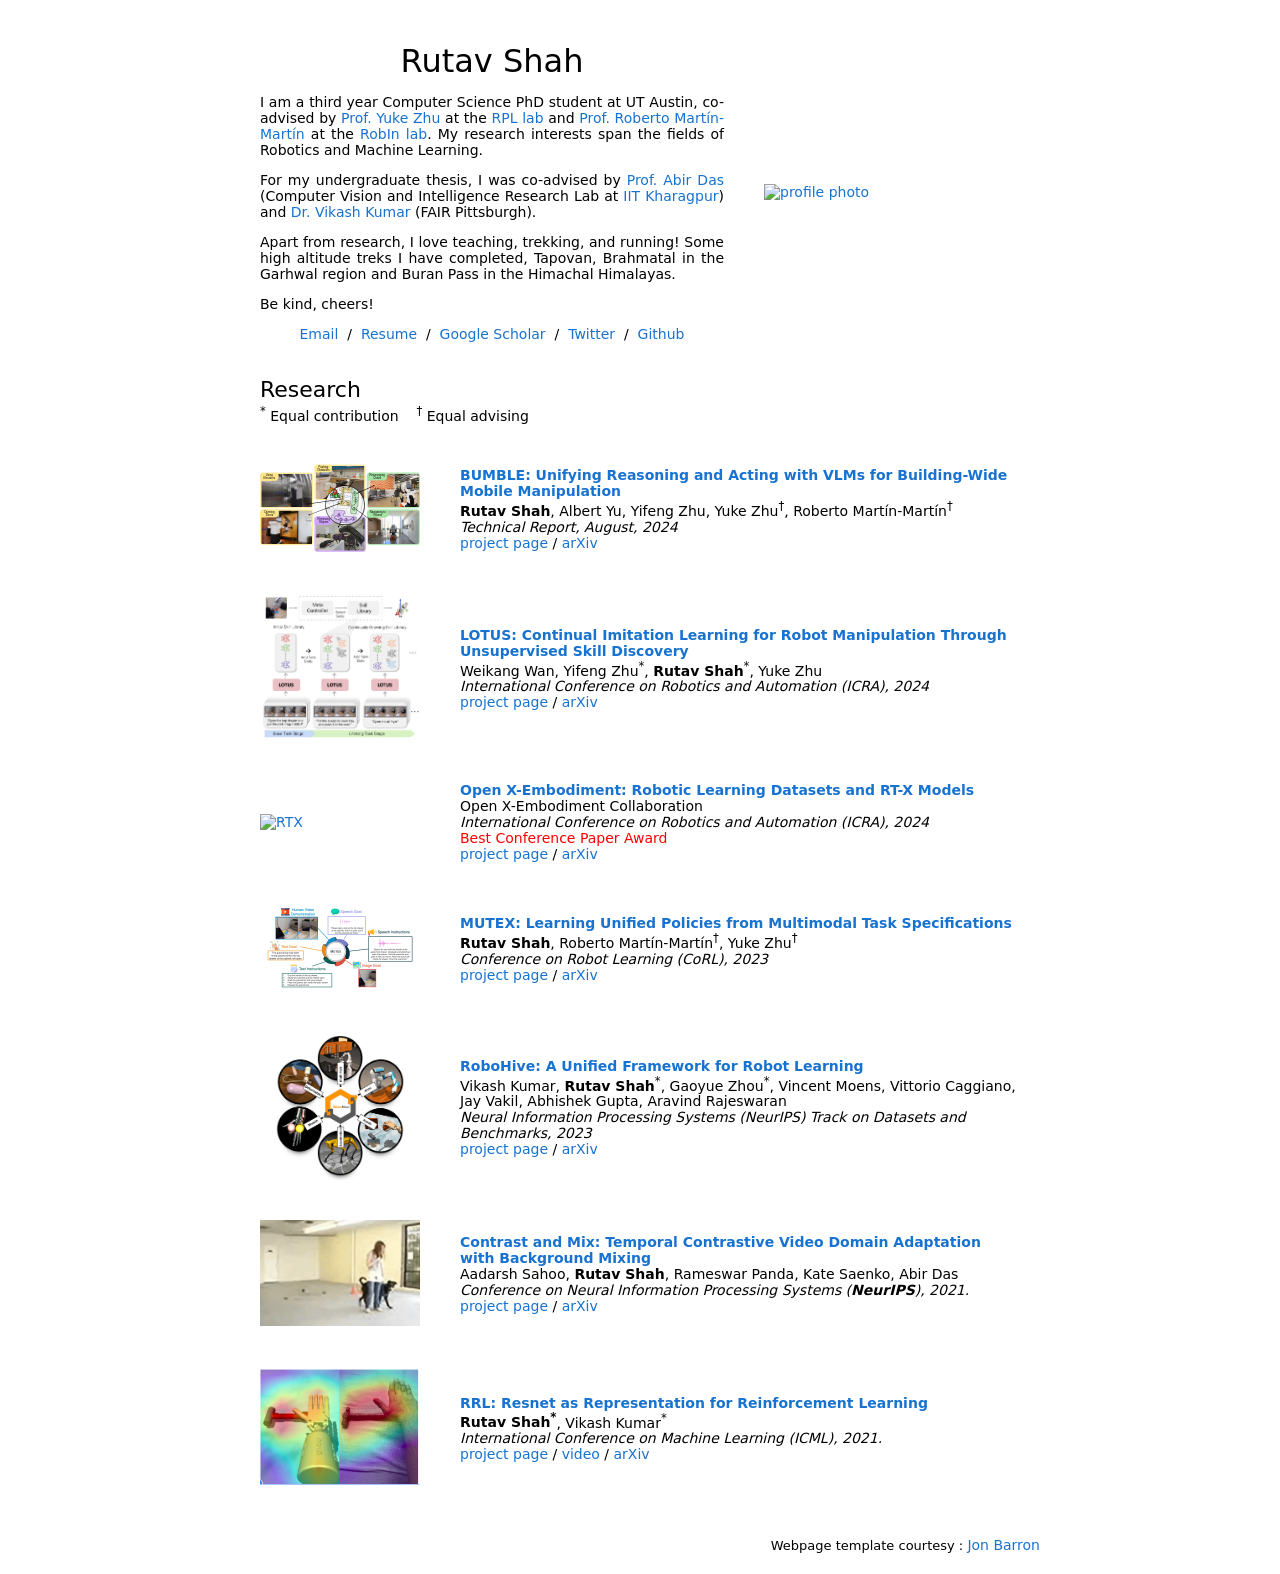
==== index.html @ 13f235af "updates" ====
<!DOCTYPE HTML>
<html lang="en"><head><meta http-equiv="Content-Type" content="text/html; charset=UTF-8">

  <title>Rutav Shah</title>

  <meta name="author" content="Rutav Shah">
  <meta name="viewport" content="width=device-width, initial-scale=1">

  <link rel="stylesheet" type="text/css" href="stylesheet.css">
  <link rel="stylesheet" href="https://use.typekit.net/umr4dgq.css">
  <link rel="shortcut icon" href="#">
</head>

<body>
  <table style="width:100%;max-width:800px;border:0px;border-spacing:0px;border-collapse:separate;margin-right:auto;margin-left:auto;"><tbody>
    <tr style="padding:0px">
      <td style="padding:0px">
        <table style="width:100%;border:0px;border-spacing:0px;border-collapse:separate;margin-right:auto;margin-left:auto;"><tbody>
          <tr style="padding:0px">
            <td style="padding:2.5%;width:63%;vertical-align:middle">
              <p style="text-align:center">
                <name>Rutav Shah</name>
              </p>
              <p class="justified-text">
              I am a third year Computer Science PhD student at UT Austin, co-advised by <a href="https://www.cs.utexas.edu/~yukez/"> Prof. Yuke Zhu</a> at the <a href="https://rpl.cs.utexas.edu/">RPL lab</a> and <a href="http://robertomartinmartin.com/">Prof. Roberto Martín-Martín</a> at the <a href="https://robin-lab.cs.utexas.edu/">RobIn lab</a>. My research interests span the fields of Robotics and Machine Learning.
              </p>
              <p class="justified-text">
                For my undergraduate thesis, I was co-advised by <a href="http://cse.iitkgp.ac.in/~adas/"> Prof. Abir Das </a> (Computer Vision and Intelligence Research Lab at <a href="http://www.iitkgp.ac.in/">IIT Kharagpur</a>) and <a href="https://Vikashplus.github.io/"> Dr. Vikash Kumar </a> (FAIR Pittsburgh).
              </p>
              <p class="justified-text">
                Apart from research, I love teaching, trekking, and running! Some high altitude treks I have completed, Tapovan, Brahmatal in the Garhwal region and Buran Pass in the Himachal Himalayas.
              </p>
              <p>
                Be kind, cheers!
              </p>
              <p style="text-align:center">
                <a href="mailto:rutavms@utexas.edu">Email</a> &nbsp/&nbsp
                <a href="data/Rutav-Resume.pdf">Resume</a> &nbsp/&nbsp
                <!-- <a href="data/Rutav-bio.txt">Bio</a> &nbsp/&nbsp -->
                <a href="https://scholar.google.com/citations?user=mle6_-0AAAAJ&hl=en">Google Scholar</a> &nbsp/&nbsp
                <a href="https://twitter.com/rutavms">Twitter</a> &nbsp/&nbsp
                <a href="https://github.com/ShahRutav/">Github</a>
              </p>
            </td>
            <td style="padding:2.5%;width:40%;max-width:40%">
              <a href="images/Rutav_prof.jpg"><img style="width:100%;max-width:100%" alt="profile photo" src="images/Rutav_prof.png" class="hoverZoomLink"></a>
            </td>
          </tr>
        </tbody></table>
        <!-- <table style="width:100%;border:0px;border-spacing:0px;border-collapse:separate;margin-right:auto;margin-left:auto;"><tbody>
            <tr>
            <td style="padding:20px;width:100%;vertical-align:middle">
              <heading>Research</heading>
              <p>
                My research interests lie broadly in Robotics and Machine Learning. I am interested in building autonomous agents that can acquire complex behaviors in unstructured, un-instrumented settings like home, hospital, etc., with little to no human intervention. Currently, my research focuses on how generalisation of an agent can be improved via learning "better" representations.
              </p>
            </td>
            </tr>
        </tbody></table>  -->

        <table style="width:100%;border:0px;border-spacing:0px;border-collapse:separate;margin-right:auto;margin-left:auto;"><tbody>
          <tr>
            <td style="padding-left:20px;width:100%;vertical-align:middle">
              <heading>Research</heading>
            </td>
          </tr>
          <tr>
            <td style="padding-left:20px;padding-bottom:20px;width:100%;vertical-align:middle"><sup>*</sup> Equal contribution &nbsp&nbsp <sup>†</sup> Equal advising</td>
          </tr>
        </tbody></table>

        <table style="width: 100%; border: 0; border-spacing: 0; border-collapse: separate; margin: 0 auto;"><tbody>
          <!-- BUMBLE -->
          <tr>
            <td style="padding:20px;width:25%;vertical-align:middle">
                <!-- add an image figure/wan-lotus.pdf -->
                <a href="https://robin-lab.cs.utexas.edu/BUMBLE/" target="_blank">
                        <img src="images/shah-bumble.svg" alt="LOTUS" style="width:100%;max-width:100%">
                </a>
            </td>
            <td style="padding:20px;width:75%;vertical-align:middle">
              <a href="https://robin-lab.cs.utexas.edu/BUMBLE/">
                <papertitle>BUMBLE: Unifying Reasoning and Acting with VLMs for Building-Wide Mobile Manipulation</papertitle>
              </a>
              <br>
              <strong>Rutav Shah</strong>, Albert Yu, Yifeng Zhu, Yuke Zhu<sup>†</sup>, Roberto Martín-Martín<sup>†</sup>
              <br>
              <em>Technical Report, August, 2024</em>
              <br>
              <a href="https://robin-lab.cs.utexas.edu/BUMBLE/">project page</a> /
              <a href="">arXiv</a>
            </td>
          </tr>
          <!-- LOTUS -->
          <tr>
            <td style="padding:20px;width:25%;vertical-align:middle">
                <!-- add an image figure/wan-lotus.pdf -->
                <a href="https://ut-austin-rpl.github.io/Lotus/" target="_blank">
                        <img src="images/wan-lotus.png" alt="LOTUS" style="width:100%;max-width:100%">
                </a>
            </td>
            <td style="padding:20px;width:75%;vertical-align:middle">
              <a href="https://ut-austin-rpl.github.io/Lotus/">
                <papertitle>LOTUS: Continual Imitation Learning for Robot Manipulation Through Unsupervised Skill Discovery</papertitle>
              </a>
              <br>
              Weikang Wan, Yifeng Zhu<sup>*</sup>, <strong>Rutav Shah</strong><sup>*</sup>, Yuke Zhu
              <br>
              <em>International Conference on Robotics and Automation (ICRA), 2024</em>
              <br>
              <a href="https://ut-austin-rpl.github.io/Lotus/">project page</a> /
              <a href="https://arxiv.org/abs/2311.02058">arXiv</a>
            </td>
          </tr>
          <!-- TODO: RTX -->
          <tr>
            <td style="padding:20px;width:25%;vertical-align:middle">
              <div style="width: 100%; max-width: 100%; height: 100%; overflow: hidden;">
               <a href="https://robotics-transformer-x.github.io/">
                  <img style="width: 100%; max-width: 100%; margin-top: -10px; margin-bottom: -10px" alt="RTX" src="images/rtx-arxiv23-rtx.png" class="hoverZoomLink">
                </a>
              </div>
            </td>
            <td style="padding:20px;width:75%;vertical-align:middle">
              <a href="https://robotics-transformer-x.github.io/">
                <papertitle>Open X-Embodiment: Robotic Learning Datasets and RT-X Models</papertitle>
              </a>
              <br>
                Open X-Embodiment Collaboration
              <br>
              <em>International Conference on Robotics and Automation (ICRA), 2024</em>
              <!-- Add best conference paper award in red -->
              <br>
              <span style="color: red;">Best Conference Paper Award</span>
              <br>
              <a href="https://robotics-transformer-x.github.io/">project page</a> /
              <a href="https://arxiv.org/abs/2310.08864">arXiv</a>
            </td>
          </tr>
          <!-- MUTEX -->
          <!-- <tr class="highlight"> -->
            <td style="padding:20px;width:25%;vertical-align:middle">
                <a href="https://ut-austin-rpl.github.io/MUTEX/" target="_blank">
                        <img src="images/shah-mutex.png" alt="MUTEX" style="width:100%;max-width:100%">
                </a>
            </td>
            <td style="padding:20px;width:75%;vertical-align:middle">
              <a href="https://ut-austin-rpl.github.io/MUTEX/">
                <papertitle>MUTEX: Learning Unified Policies from Multimodal Task Specifications</papertitle>
              </a>
              <br>

              <strong>Rutav Shah</strong>,
              Roberto Martín-Martín<sup>†</sup>,
              Yuke Zhu<sup>†</sup>
              <br>
                    <em> Conference on Robot Learning (CoRL), 2023 </em>
              <br>
              <a href="https://ut-austin-rpl.github.io/MUTEX/">project page</a> /
              <a href="https://arxiv.org/abs/2309.14320">arXiv</a>
            </td>
          <!-- </tr> -->
          <tr>
            <td style="padding:20px;width:25%;vertical-align:middle">
              <div style="width: 100%; max-width: 100%; height: 100%; overflow: hidden;">
               <a href="https://sites.google.com/view/robohive">
                  <img style="width: 100%; max-width: 100%; margin-top: -10px; margin-bottom: -10px" alt="RoboHive" src="images/kumar-robohive.jpeg" class="hoverZoomLink">
                </a>
              </div>
            </td>
            <td style="padding:20px;width:75%;vertical-align:middle">
              <a href="https://sites.google.com/view/robohive">
                <papertitle>RoboHive: A Unified Framework for Robot Learning</papertitle>
              </a>
              <br>
              Vikash Kumar, <strong>Rutav Shah</strong><sup>*</sup>, Gaoyue Zhou<sup>*</sup>, Vincent Moens, Vittorio Caggiano, Jay Vakil, Abhishek Gupta, Aravind Rajeswaran
              <br>
              <em>Neural Information Processing Systems (NeurIPS) Track on Datasets and Benchmarks, 2023</em>
              <br>
              <a href="https://sites.google.com/view/robohive">project page</a> /
              <a href="https://arxiv.org/abs/2310.06828">arXiv</a>
            </td>
          </tr>
          <tr onmouseout="comix_stop()" onmouseover="comix_start()">
            <td style="padding:20px;width:25%;vertical-align:middle">
              <div class="one">
                <div class="two" id='comix_image'>
                  <img src='images/comix_after.gif' width=160 height="auto">
                </div>
                <img src='images/comix_before.gif' width=160 height="auto">
              </div>
              <script type="text/javascript">
                function comix_start() {
                  document.getElementById('comix_image').style.opacity = "1";
                }

                function comix_stop() {
                  document.getElementById('comix_image').style.opacity = "0";
                }
                comix_stop()
              </script>
            </td>
            <td style="padding:20px;width:75%;vertical-align:middle">
              <a href="https://cvir.github.io/projects/comix">
                <papertitle>Contrast and Mix: Temporal Contrastive Video Domain Adaptation with Background Mixing</papertitle>
              </a>
              <br>

              Aadarsh Sahoo, <strong>Rutav Shah</strong>, Rameswar Panda, Kate Saenko, Abir Das
              <br>
							<em>Conference on Neural Information Processing Systems (<strong>NeurIPS</strong>), 2021. </em>
              <br>
              <a href="https://cvir.github.io/projects/comix">project page</a> /
              <a href="https://arxiv.org/abs/2110.15128">arXiv</a>
            </td>
          </tr>
          <tr onmouseout="rrl_stop()" onmouseover="rrl_start()" width="100%" height="auto">
            <td style="padding:20px;width:25%;vertical-align:middle;height:auto">
              <!-- set the height same as the image -->
              <div class="one">
                <div class="two" id='rrl_image'>
                  <img src='images/rrl_after.png' width="160">
                </div>
                <img src='images/rrl_before.png' width="160">
              </div>
			  <style>
			    .one, .two {
			      height: auto;
			    }
			  </style>
              <script type="text/javascript">
                function rrl_start() {
                  document.getElementById('rrl_image').style.opacity = "1";
                }

                function rrl_stop() {
                  document.getElementById('rrl_image').style.opacity = "0";
                }
                rrl_stop()
              </script>
            </td>
            <td style="padding:20px;width:75%;vertical-align:middle">
              <a href="https://sites.google.com/view/abstractions4rl">
                <papertitle>RRL: Resnet as Representation for Reinforcement Learning</papertitle>
              </a>
              <br>

              <strong>Rutav Shah<sup>*</sup></strong>, Vikash Kumar<sup>*</sup>
              <br>
              <em>International Conference on Machine Learning (ICML), 2021. </em>
              <br>
              <a href="https://sites.google.com/view/abstractions4rl">project page</a> /
              <a href="https://youtu.be/Yj1EHvGWmRA">video</a> /
              <a href="https://arxiv.org/abs/2107.03380">arXiv</a>
            </td>
          </tr>
        </tbody></table>
        <table style="width:100%;border:0px;border-spacing:0px;border-collapse:separate;margin-right:auto;margin-left:auto;"><tbody>
          <tr>
            <td style="padding:0px">
              <br>
              <p style="text-align:right;font-size:small;">
                  Webpage template courtesy : <a href="https://jonbarron.info/">Jon Barron</a>
              </p>
            </td>
          </tr>
        </tbody></table>
      </td>
    </tr>
  </table>
</body>

</html>
---- stylesheet.css ----
/* latin-ext */
@font-face {
  font-family: 'Lato';
  font-style: italic;
  font-weight: 400;
  src: local('Lato Italic'), local('Lato-Italic'), url(https://fonts.gstatic.com/s/lato/v15/S6u8w4BMUTPHjxsAUi-qNiXg7eU0.woff2) format('woff2');
  unicode-range: U+0100-024F, U+0259, U+1E00-1EFF, U+2020, U+20A0-20AB, U+20AD-20CF, U+2113, U+2C60-2C7F, U+A720-A7FF;
}
/* latin */
@font-face {
  font-family: 'Lato';
  font-style: italic;
  font-weight: 400;
  src: local('Lato Italic'), local('Lato-Italic'), url(https://fonts.gstatic.com/s/lato/v15/S6u8w4BMUTPHjxsAXC-qNiXg7Q.woff2) format('woff2');
  unicode-range: U+0000-00FF, U+0131, U+0152-0153, U+02BB-02BC, U+02C6, U+02DA, U+02DC, U+2000-206F, U+2074, U+20AC, U+2122, U+2191, U+2193, U+2212, U+2215, U+FEFF, U+FFFD;
}
/* latin-ext */
@font-face {
  font-family: 'Lato';
  font-style: italic;
  font-weight: 700;
  src: local('Lato Bold Italic'), local('Lato-BoldItalic'), url(https://fonts.gstatic.com/s/lato/v15/S6u_w4BMUTPHjxsI5wq_FQftx9897sxZ.woff2) format('woff2');
  unicode-range: U+0100-024F, U+0259, U+1E00-1EFF, U+2020, U+20A0-20AB, U+20AD-20CF, U+2113, U+2C60-2C7F, U+A720-A7FF;
}
/* latin */
@font-face {
  font-family: 'Lato';
  font-style: italic;
  font-weight: 700;
  src: local('Lato Bold Italic'), local('Lato-BoldItalic'), url(https://fonts.gstatic.com/s/lato/v15/S6u_w4BMUTPHjxsI5wq_Gwftx9897g.woff2) format('woff2');
  unicode-range: U+0000-00FF, U+0131, U+0152-0153, U+02BB-02BC, U+02C6, U+02DA, U+02DC, U+2000-206F, U+2074, U+20AC, U+2122, U+2191, U+2193, U+2212, U+2215, U+FEFF, U+FFFD;
}
/* latin-ext */
@font-face {
  font-family: 'Lato';
  font-style: normal;
  font-weight: 400;
  src: local('Lato Regular'), local('Lato-Regular'), url(https://fonts.gstatic.com/s/lato/v15/S6uyw4BMUTPHjxAwXiWtFCfQ7A.woff2) format('woff2');
  unicode-range: U+0100-024F, U+0259, U+1E00-1EFF, U+2020, U+20A0-20AB, U+20AD-20CF, U+2113, U+2C60-2C7F, U+A720-A7FF;
}
/* latin */
@font-face {
  font-family: 'Lato';
  font-style: normal;
  font-weight: 400;
  src: local('Lato Regular'), local('Lato-Regular'), url(https://fonts.gstatic.com/s/lato/v15/S6uyw4BMUTPHjx4wXiWtFCc.woff2) format('woff2');
  unicode-range: U+0000-00FF, U+0131, U+0152-0153, U+02BB-02BC, U+02C6, U+02DA, U+02DC, U+2000-206F, U+2074, U+20AC, U+2122, U+2191, U+2193, U+2212, U+2215, U+FEFF, U+FFFD;
}
/* latin-ext */
@font-face {
  font-family: 'Lato';
  font-style: normal;
  font-weight: 700;
  src: local('Lato Bold'), local('Lato-Bold'), url(https://fonts.gstatic.com/s/lato/v15/S6u9w4BMUTPHh6UVSwaPGQ3q5d0N7w.woff2) format('woff2');
  unicode-range: U+0100-024F, U+0259, U+1E00-1EFF, U+2020, U+20A0-20AB, U+20AD-20CF, U+2113, U+2C60-2C7F, U+A720-A7FF;
}
/* latin */
@font-face {
  font-family: 'Lato';
  font-style: normal;
  font-weight: 700;
  src: local('Lato Bold'), local('Lato-Bold'), url(https://fonts.gstatic.com/s/lato/v15/S6u9w4BMUTPHh6UVSwiPGQ3q5d0.woff2) format('woff2');
  unicode-range: U+0000-00FF, U+0131, U+0152-0153, U+02BB-02BC, U+02C6, U+02DA, U+02DC, U+2000-206F, U+2074, U+20AC, U+2122, U+2191, U+2193, U+2212, U+2215, U+FEFF, U+FFFD;
}

a {
  color: #1772d0;
  text-decoration: none;
}

a:focus,
a:hover {
  color: #f09228;
  text-decoration: none;
}

body,
td,
th,
tr,
p,
a {
  /* font-family: "roboto", Helvetica Neue, Helvetica, sans-serif; */
  font-family: "system-ui", "BlinkMacSystemFont", "serif";
  font-size: 14px;
  font-weight: 400; /* Set to regular */
}

strong {
  /* font-family: "roboto", Helvetica Neue, Helvetica, sans-serif; */
  font-family: "system-ui", "BlinkMacSystemFont", "serif";
  font-size: 14px;
  font-weight: 700; /* Strong should stay bold */
}

heading {
  /* font-family: "roboto", Helvetica Neue, Helvetica, sans-serif; */
  font-family: "system-ui", "BlinkMacSystemFont", "serif";
  font-size: 22px;
  font-weight: 400; /* Regular weight for heading */
}

papertitle {
  /* font-family: "roboto", Helvetica Neue, Helvetica, sans-serif; */
  font-family: "system-ui", "BlinkMacSystemFont", "serif";
  font-size: 14px;
  font-weight: 700; /* Paper title should stay bold */
}

name {
  /* font-family: "roboto", Helvetica Neue, Helvetica, sans-serif; */
  font-family: "system-ui", "BlinkMacSystemFont", "serif";
  font-size: 32px;
  font-weight: 400; /* Regular weight for name */
}


.one {
  width: 160px;
  height: 160px;
  position: relative;
}

.two {
  width: 160px;
  height: 160px;
  position: absolute;
  transition: opacity .2s ease-in-out;
  -moz-transition: opacity .2s ease-in-out;
  -webkit-transition: opacity .2s ease-in-out;
}

.fade {
  transition: opacity .2s ease-in-out;
  -moz-transition: opacity .2s ease-in-out;
  -webkit-transition: opacity .2s ease-in-out;
}

.highlight {
  background-color: #ffffd0;
}

span.highlight {
  background-color: #ffffd0;
}

.justified-text {
    text-align: justify;
}
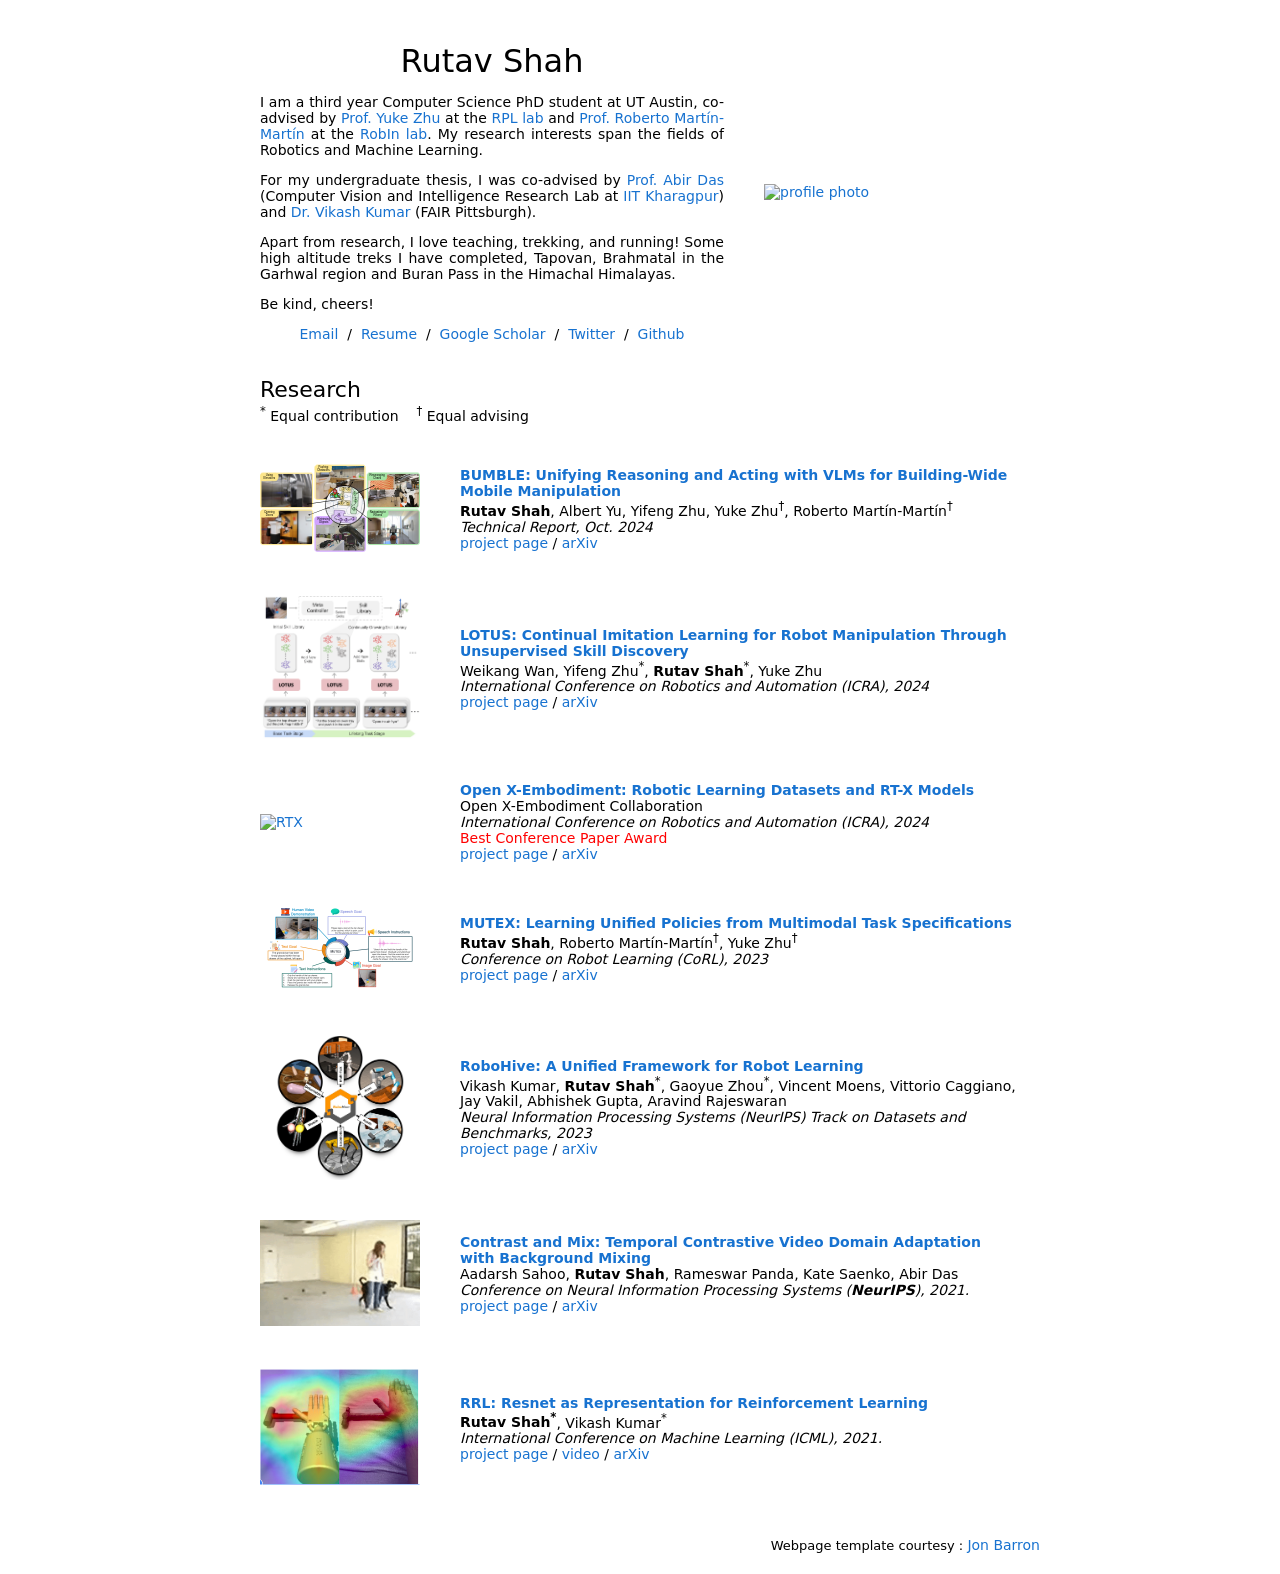
==== commit 8e8843f0: "fixed bumble date" ====
--- a/index.html
+++ b/index.html
@@ -85,7 +85,7 @@
               <br>
               <strong>Rutav Shah</strong>, Albert Yu, Yifeng Zhu, Yuke Zhu<sup>†</sup>, Roberto Martín-Martín<sup>†</sup>
               <br>
-              <em>Technical Report, August, 2024</em>
+              <em>Technical Report, Oct. 2024</em>
               <br>
               <a href="https://robin-lab.cs.utexas.edu/BUMBLE/">project page</a> /
               <a href="">arXiv</a>
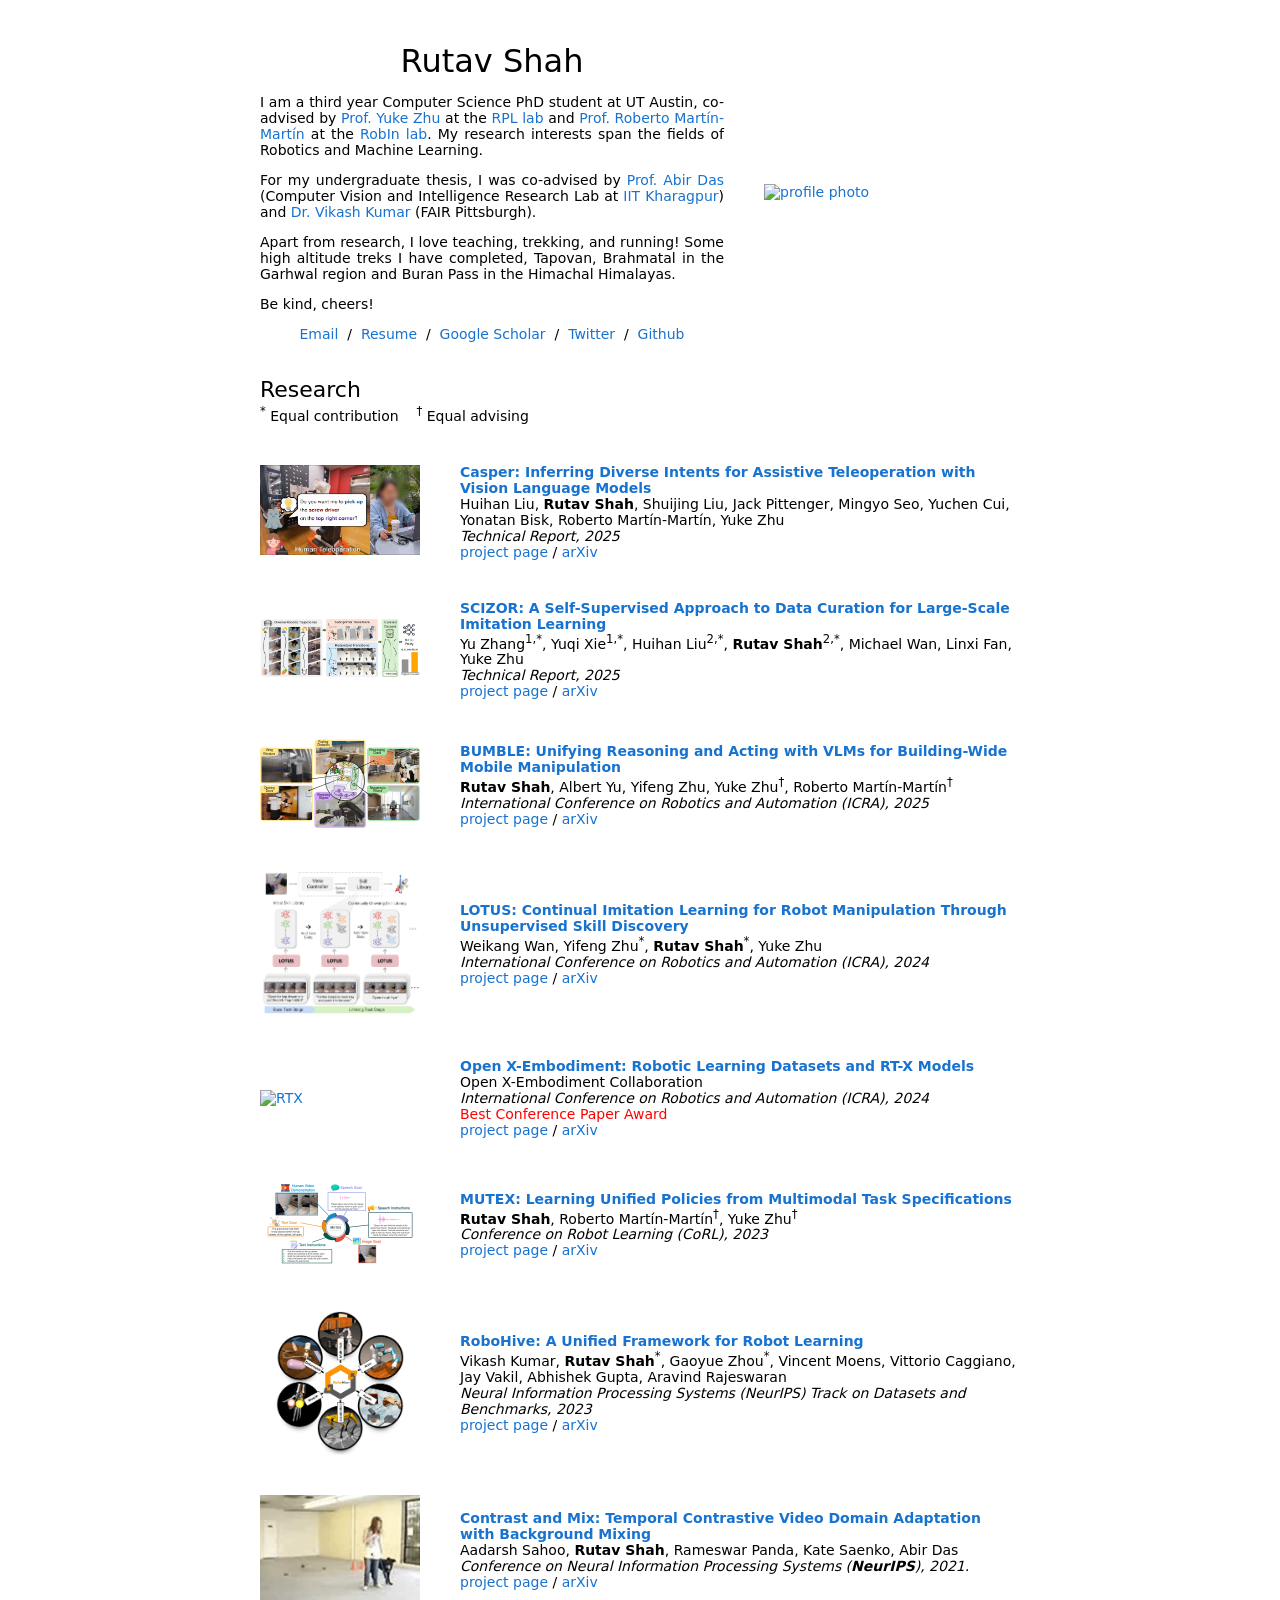
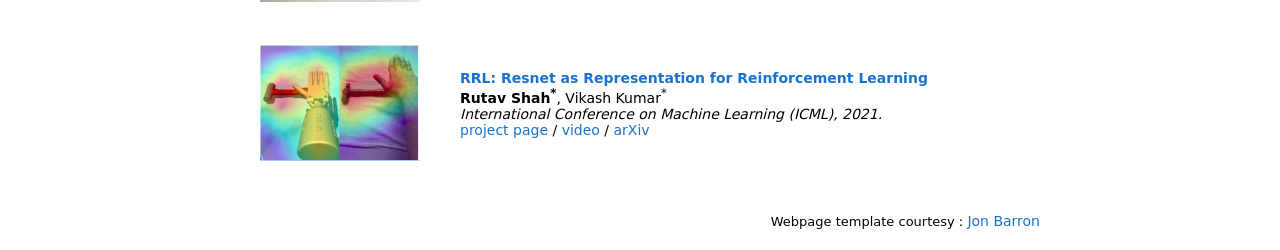
==== commit 85528828: "update" ====
--- a/index.html
+++ b/index.html
@@ -70,6 +70,48 @@
         </tbody></table>
 
         <table style="width: 100%; border: 0; border-spacing: 0; border-collapse: separate; margin: 0 auto;"><tbody>
+          <!-- CASPER -->
+          <tr>
+            <td style="padding:20px;width:25%;vertical-align:middle">
+                <!-- add an image figure/liu-casper.pdf -->
+                <a href="https://ut-austin-rpl.github.io/casper/" target="_blank">
+                        <img src="images/liu-casper.png" alt="CASPER" style="width:100%;max-width:100%">
+                </a>
+            </td>
+            <td style="padding:20px;width:75%;vertical-align:middle">
+              <a href="https://ut-austin-rpl.github.io/casper/">
+                <papertitle>Casper: Inferring Diverse Intents for Assistive Teleoperation with Vision Language Models</papertitle>
+              </a>
+              <br>
+              Huihan Liu, <strong>Rutav Shah</strong>, Shuijing Liu, Jack Pittenger, Mingyo Seo, Yuchen Cui, Yonatan Bisk, Roberto Martín-Martín, Yuke Zhu
+              <br>
+              <em>Technical Report, 2025</em>
+              <br>
+              <a href="https://ut-austin-rpl.github.io/casper/">project page</a> /
+              <a href="https://arxiv.org/abs/2506.14727">arXiv</a>
+            </td>
+          </tr>
+          <!-- SCIZOR -->
+          <tr>
+            <td style="padding:20px;width:25%;vertical-align:middle">
+                <!-- add an image figure/wan-lotus.pdf -->
+                <a href="https://ut-austin-rpl.github.io/SCIZOR/" target="_blank">
+                        <img src="images/yu-scizor.png" alt="SCIZOR" style="width:100%;max-width:100%">
+                </a>
+            </td>
+            <td style="padding:20px;width:75%;vertical-align:middle">
+              <a href="https://ut-austin-rpl.github.io/SCIZOR/">
+                <papertitle>SCIZOR: A Self-Supervised Approach to Data Curation for Large-Scale Imitation Learning</papertitle>
+              </a>
+              <br>
+              Yu Zhang<sup>1,*</sup>, Yuqi Xie<sup>1,*</sup>, Huihan Liu<sup>2,*</sup>, <strong>Rutav Shah</strong><sup>2,*</sup>, Michael Wan, Linxi Fan, Yuke Zhu
+              <br>
+              <em>Technical Report, 2025</em>
+              <br>
+              <a href="https://ut-austin-rpl.github.io/SCIZOR/">project page</a> /
+              <a href="https://arxiv.org/abs/2505.22626">arXiv</a>
+            </td>
+          </tr>
           <!-- BUMBLE -->
           <tr>
             <td style="padding:20px;width:25%;vertical-align:middle">
@@ -85,7 +127,7 @@
               <br>
               <strong>Rutav Shah</strong>, Albert Yu, Yifeng Zhu, Yuke Zhu<sup>†</sup>, Roberto Martín-Martín<sup>†</sup>
               <br>
-              <em>Technical Report, Oct. 2024</em>
+              <em>International Conference on Robotics and Automation (ICRA), 2025</em>
               <br>
               <a href="https://robin-lab.cs.utexas.edu/BUMBLE/">project page</a> /
               <a href="">arXiv</a>
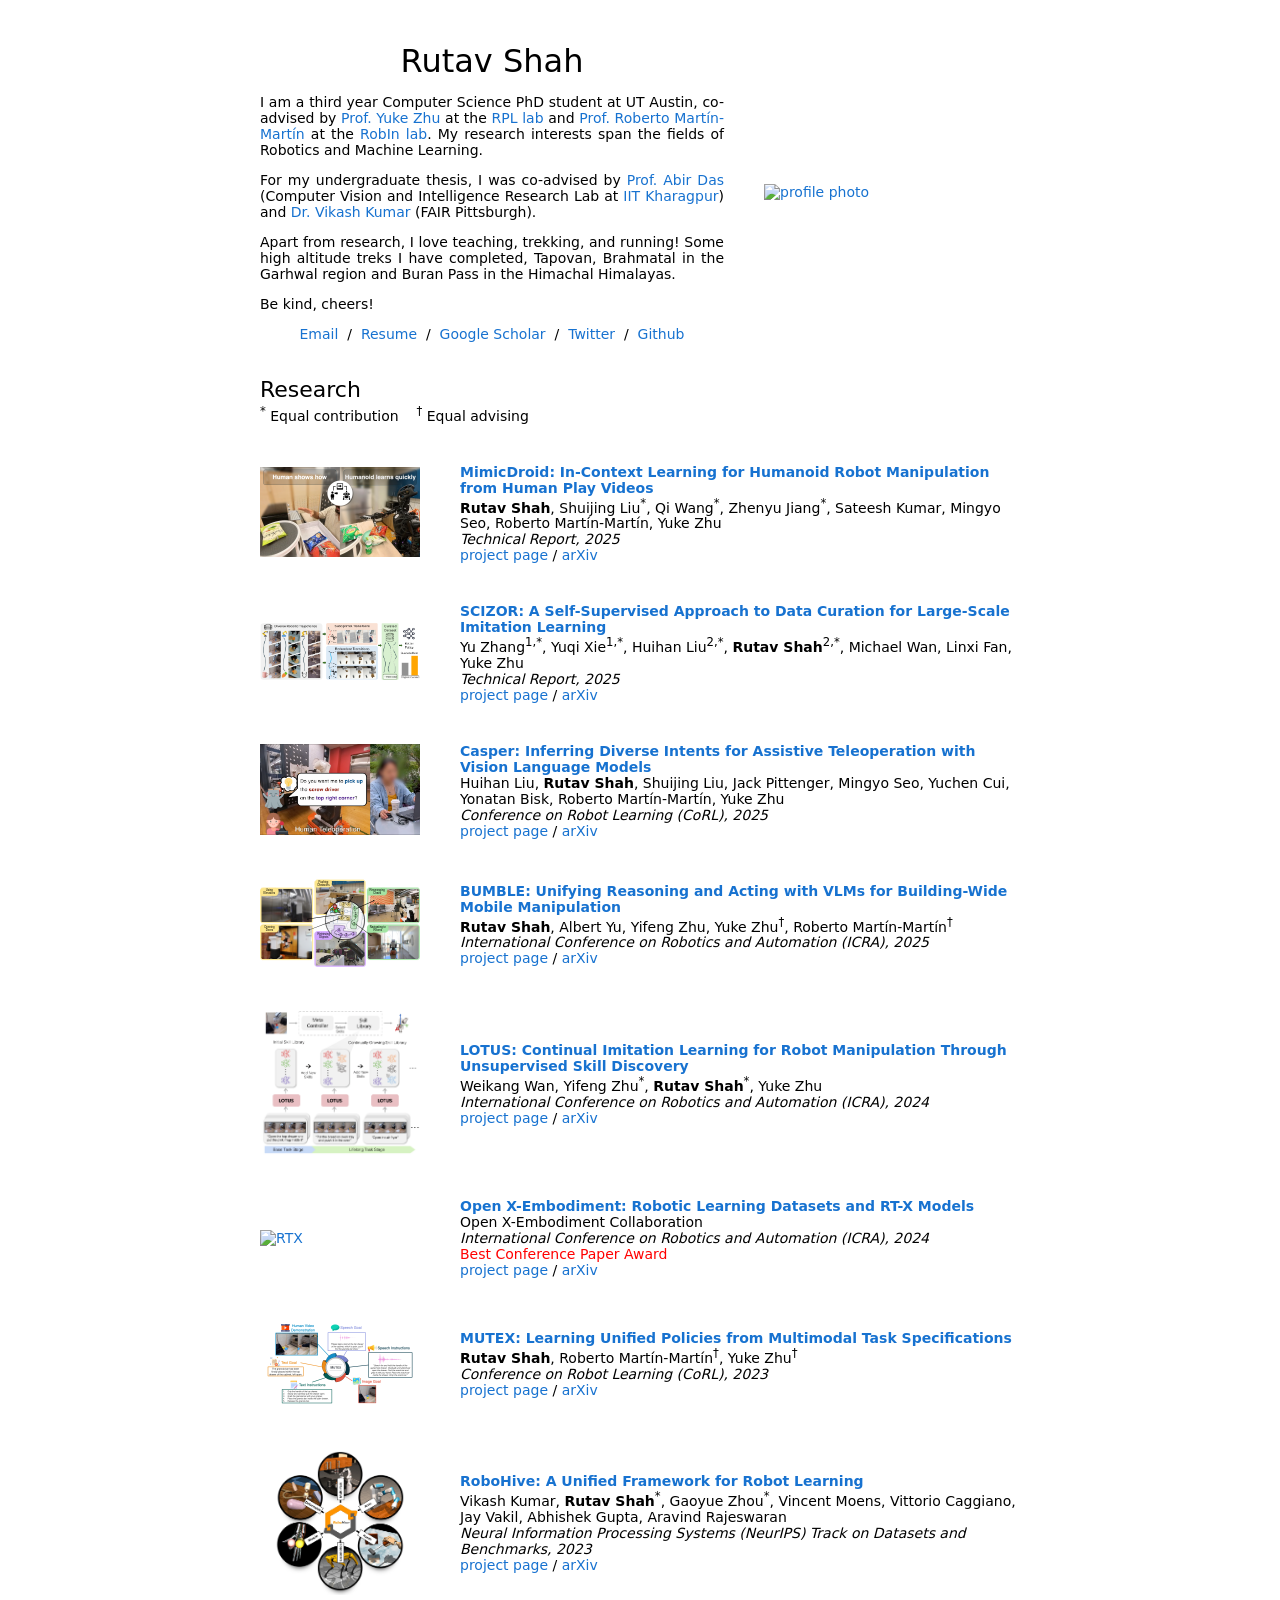
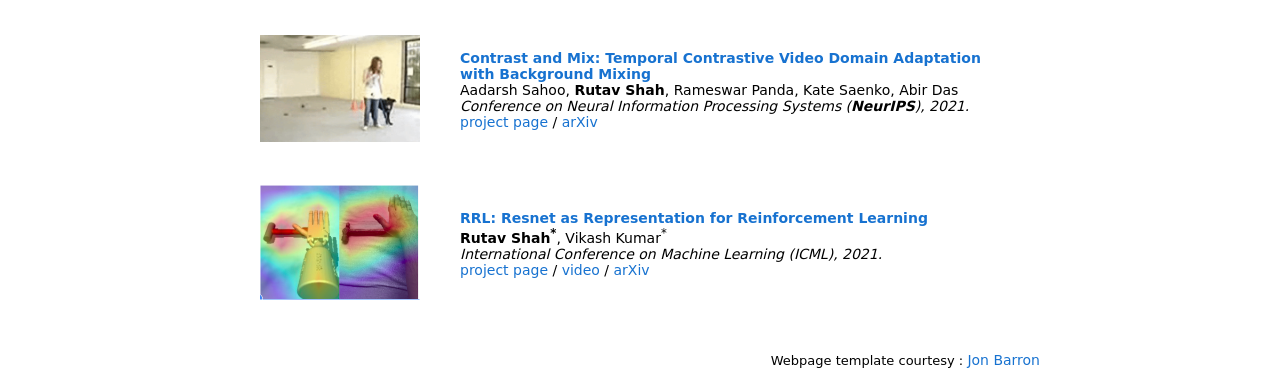
==== commit c87afad6: "updated with mimicdroid" ====
--- a/index.html
+++ b/index.html
@@ -70,6 +70,48 @@
         </tbody></table>
 
         <table style="width: 100%; border: 0; border-spacing: 0; border-collapse: separate; margin: 0 auto;"><tbody>
+          <!-- MimicDroid -->
+          <tr>
+            <td style="padding:20px;width:25%;vertical-align:middle">
+                <!-- add an image figure/liu-casper.pdf -->
+                <a href="https://ut-austin-rpl.github.io/MimicDroid/" target="_blank">
+                        <img src="images/shah-mimicdroid.png" alt="MimicDroid" style="width:100%;max-width:100%">
+                </a>
+            </td>
+            <td style="padding:20px;width:75%;vertical-align:middle">
+              <a href="https://ut-austin-rpl.github.io/MimicDroid/">
+                <papertitle>MimicDroid: In-Context Learning for Humanoid Robot Manipulation from Human Play Videos</papertitle>
+              </a>
+              <br>
+              <strong>Rutav Shah</strong>, Shuijing Liu<sup>*</sup>, Qi Wang<sup>*</sup>, Zhenyu Jiang<sup>*</sup>, Sateesh Kumar, Mingyo Seo, Roberto Martín-Martín, Yuke Zhu
+              <br>
+              <em>Technical Report, 2025</em>
+              <br>
+              <a href="https://ut-austin-rpl.github.io/MimicDroid/">project page</a> /
+              <a href="https://arxiv.org/abs/2509.09769">arXiv</a>
+            </td>
+          </tr>
+          <!-- SCIZOR -->
+          <tr>
+            <td style="padding:20px;width:25%;vertical-align:middle">
+                <!-- add an image figure/wan-lotus.pdf -->
+                <a href="https://ut-austin-rpl.github.io/SCIZOR/" target="_blank">
+                        <img src="images/yu-scizor.png" alt="SCIZOR" style="width:100%;max-width:100%">
+                </a>
+            </td>
+            <td style="padding:20px;width:75%;vertical-align:middle">
+              <a href="https://ut-austin-rpl.github.io/SCIZOR/">
+                <papertitle>SCIZOR: A Self-Supervised Approach to Data Curation for Large-Scale Imitation Learning</papertitle>
+              </a>
+              <br>
+              Yu Zhang<sup>1,*</sup>, Yuqi Xie<sup>1,*</sup>, Huihan Liu<sup>2,*</sup>, <strong>Rutav Shah</strong><sup>2,*</sup>, Michael Wan, Linxi Fan, Yuke Zhu
+              <br>
+              <em>Technical Report, 2025</em>
+              <br>
+              <a href="https://ut-austin-rpl.github.io/SCIZOR/">project page</a> /
+              <a href="https://arxiv.org/abs/2505.22626">arXiv</a>
+            </td>
+          </tr>
           <!-- CASPER -->
           <tr>
             <td style="padding:20px;width:25%;vertical-align:middle">
@@ -85,31 +127,10 @@
               <br>
               Huihan Liu, <strong>Rutav Shah</strong>, Shuijing Liu, Jack Pittenger, Mingyo Seo, Yuchen Cui, Yonatan Bisk, Roberto Martín-Martín, Yuke Zhu
               <br>
-              <em>Technical Report, 2025</em>
+              <em>Conference on Robot Learning (CoRL), 2025</em>
               <br>
               <a href="https://ut-austin-rpl.github.io/casper/">project page</a> /
               <a href="https://arxiv.org/abs/2506.14727">arXiv</a>
-            </td>
-          </tr>
-          <!-- SCIZOR -->
-          <tr>
-            <td style="padding:20px;width:25%;vertical-align:middle">
-                <!-- add an image figure/wan-lotus.pdf -->
-                <a href="https://ut-austin-rpl.github.io/SCIZOR/" target="_blank">
-                        <img src="images/yu-scizor.png" alt="SCIZOR" style="width:100%;max-width:100%">
-                </a>
-            </td>
-            <td style="padding:20px;width:75%;vertical-align:middle">
-              <a href="https://ut-austin-rpl.github.io/SCIZOR/">
-                <papertitle>SCIZOR: A Self-Supervised Approach to Data Curation for Large-Scale Imitation Learning</papertitle>
-              </a>
-              <br>
-              Yu Zhang<sup>1,*</sup>, Yuqi Xie<sup>1,*</sup>, Huihan Liu<sup>2,*</sup>, <strong>Rutav Shah</strong><sup>2,*</sup>, Michael Wan, Linxi Fan, Yuke Zhu
-              <br>
-              <em>Technical Report, 2025</em>
-              <br>
-              <a href="https://ut-austin-rpl.github.io/SCIZOR/">project page</a> /
-              <a href="https://arxiv.org/abs/2505.22626">arXiv</a>
             </td>
           </tr>
           <!-- BUMBLE -->
@@ -130,7 +151,7 @@
               <em>International Conference on Robotics and Automation (ICRA), 2025</em>
               <br>
               <a href="https://robin-lab.cs.utexas.edu/BUMBLE/">project page</a> /
-              <a href="">arXiv</a>
+              <a href="https://arxiv.org/abs/2410.06237">arXiv</a>
             </td>
           </tr>
           <!-- LOTUS -->
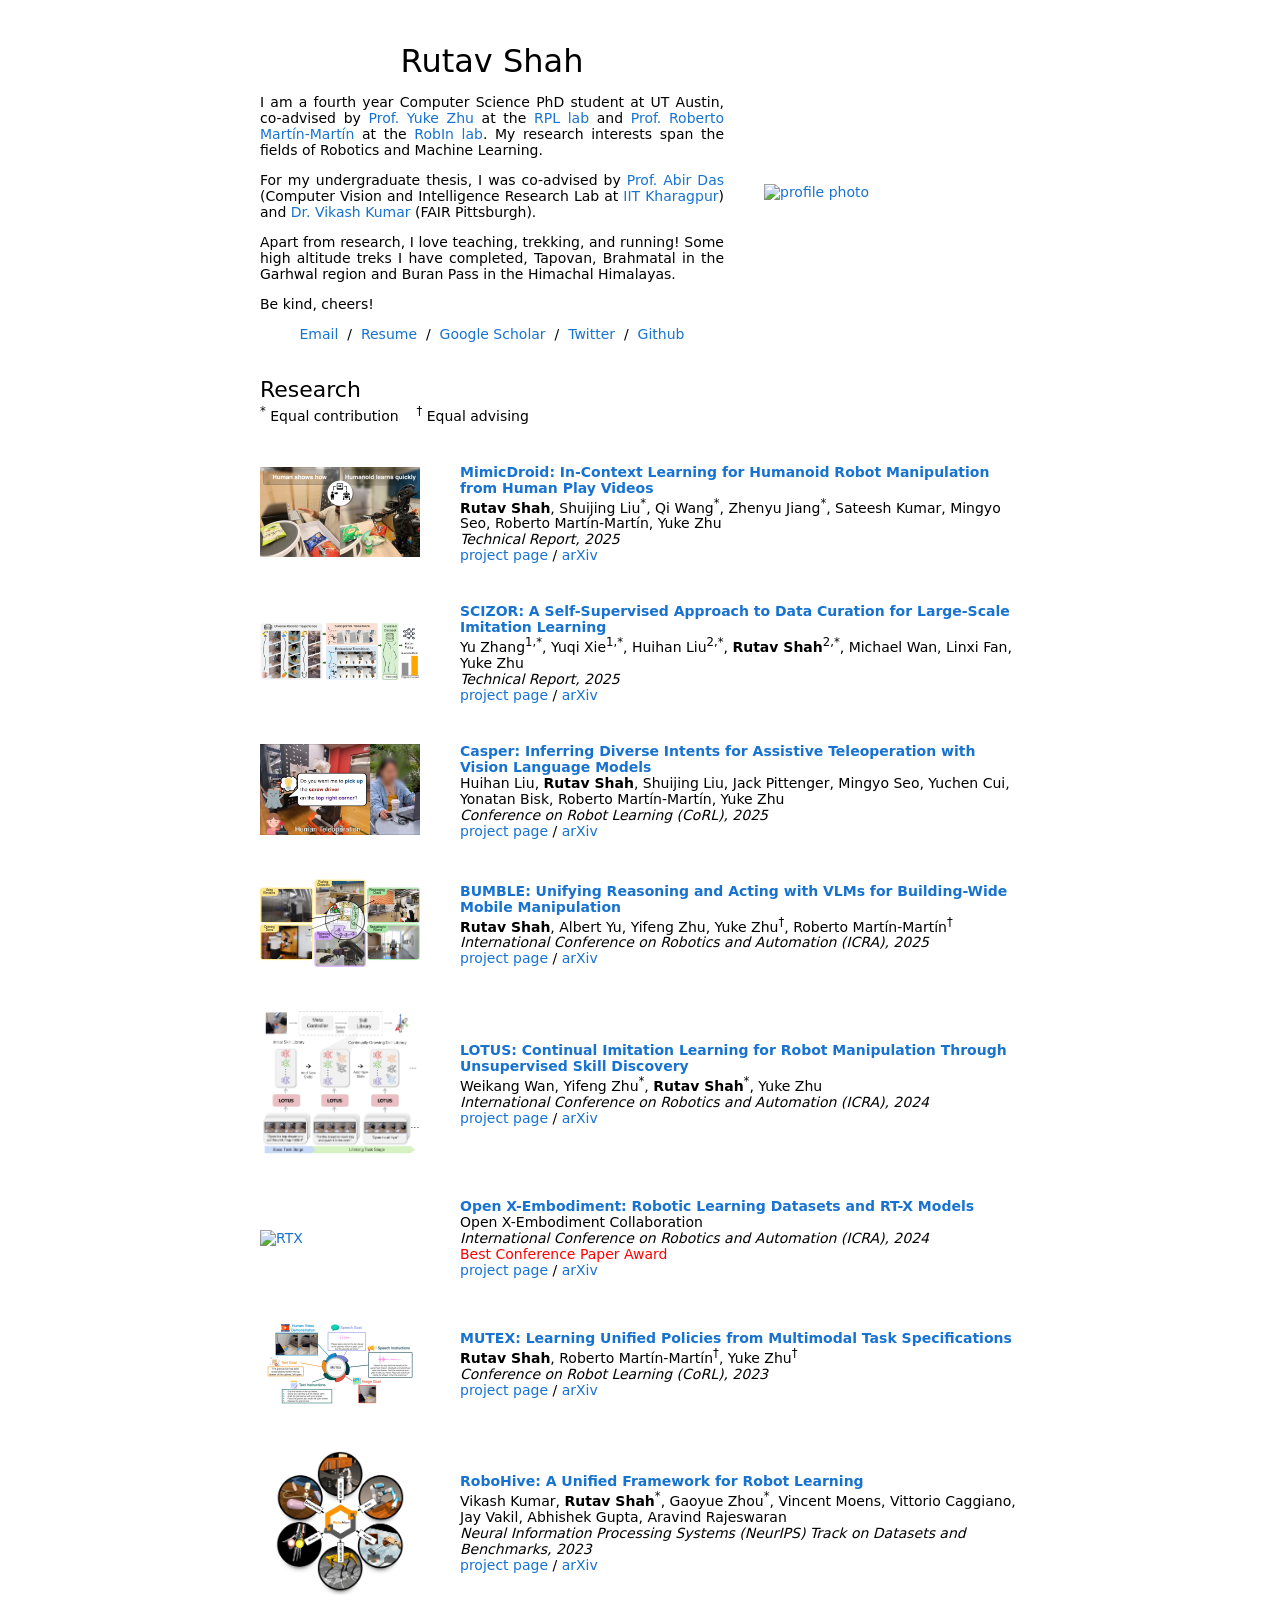
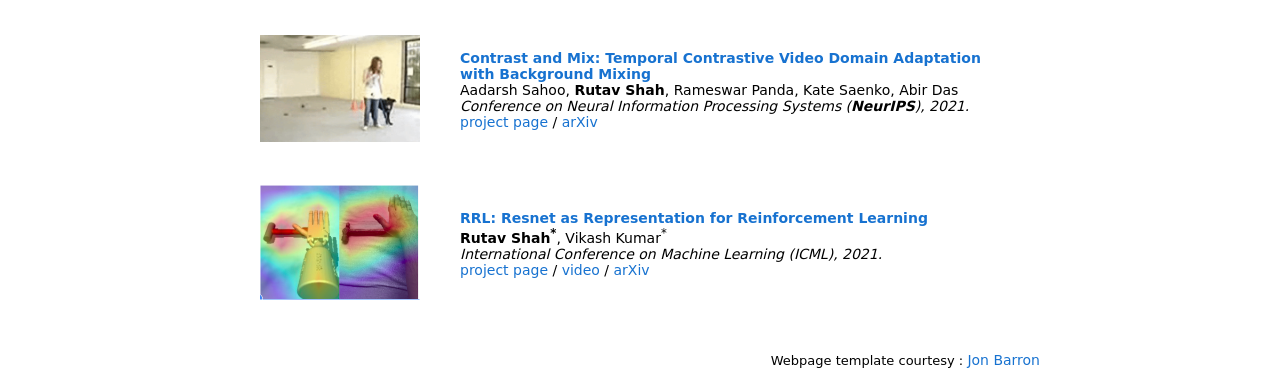
==== commit 263d41eb: "update" ====
--- a/index.html
+++ b/index.html
@@ -22,7 +22,7 @@
                 <name>Rutav Shah</name>
               </p>
               <p class="justified-text">
-              I am a third year Computer Science PhD student at UT Austin, co-advised by <a href="https://www.cs.utexas.edu/~yukez/"> Prof. Yuke Zhu</a> at the <a href="https://rpl.cs.utexas.edu/">RPL lab</a> and <a href="http://robertomartinmartin.com/">Prof. Roberto Martín-Martín</a> at the <a href="https://robin-lab.cs.utexas.edu/">RobIn lab</a>. My research interests span the fields of Robotics and Machine Learning.
+              I am a fourth year Computer Science PhD student at UT Austin, co-advised by <a href="https://www.cs.utexas.edu/~yukez/"> Prof. Yuke Zhu</a> at the <a href="https://rpl.cs.utexas.edu/">RPL lab</a> and <a href="http://robertomartinmartin.com/">Prof. Roberto Martín-Martín</a> at the <a href="https://robin-lab.cs.utexas.edu/">RobIn lab</a>. My research interests span the fields of Robotics and Machine Learning.
               </p>
               <p class="justified-text">
                 For my undergraduate thesis, I was co-advised by <a href="http://cse.iitkgp.ac.in/~adas/"> Prof. Abir Das </a> (Computer Vision and Intelligence Research Lab at <a href="http://www.iitkgp.ac.in/">IIT Kharagpur</a>) and <a href="https://Vikashplus.github.io/"> Dr. Vikash Kumar </a> (FAIR Pittsburgh).
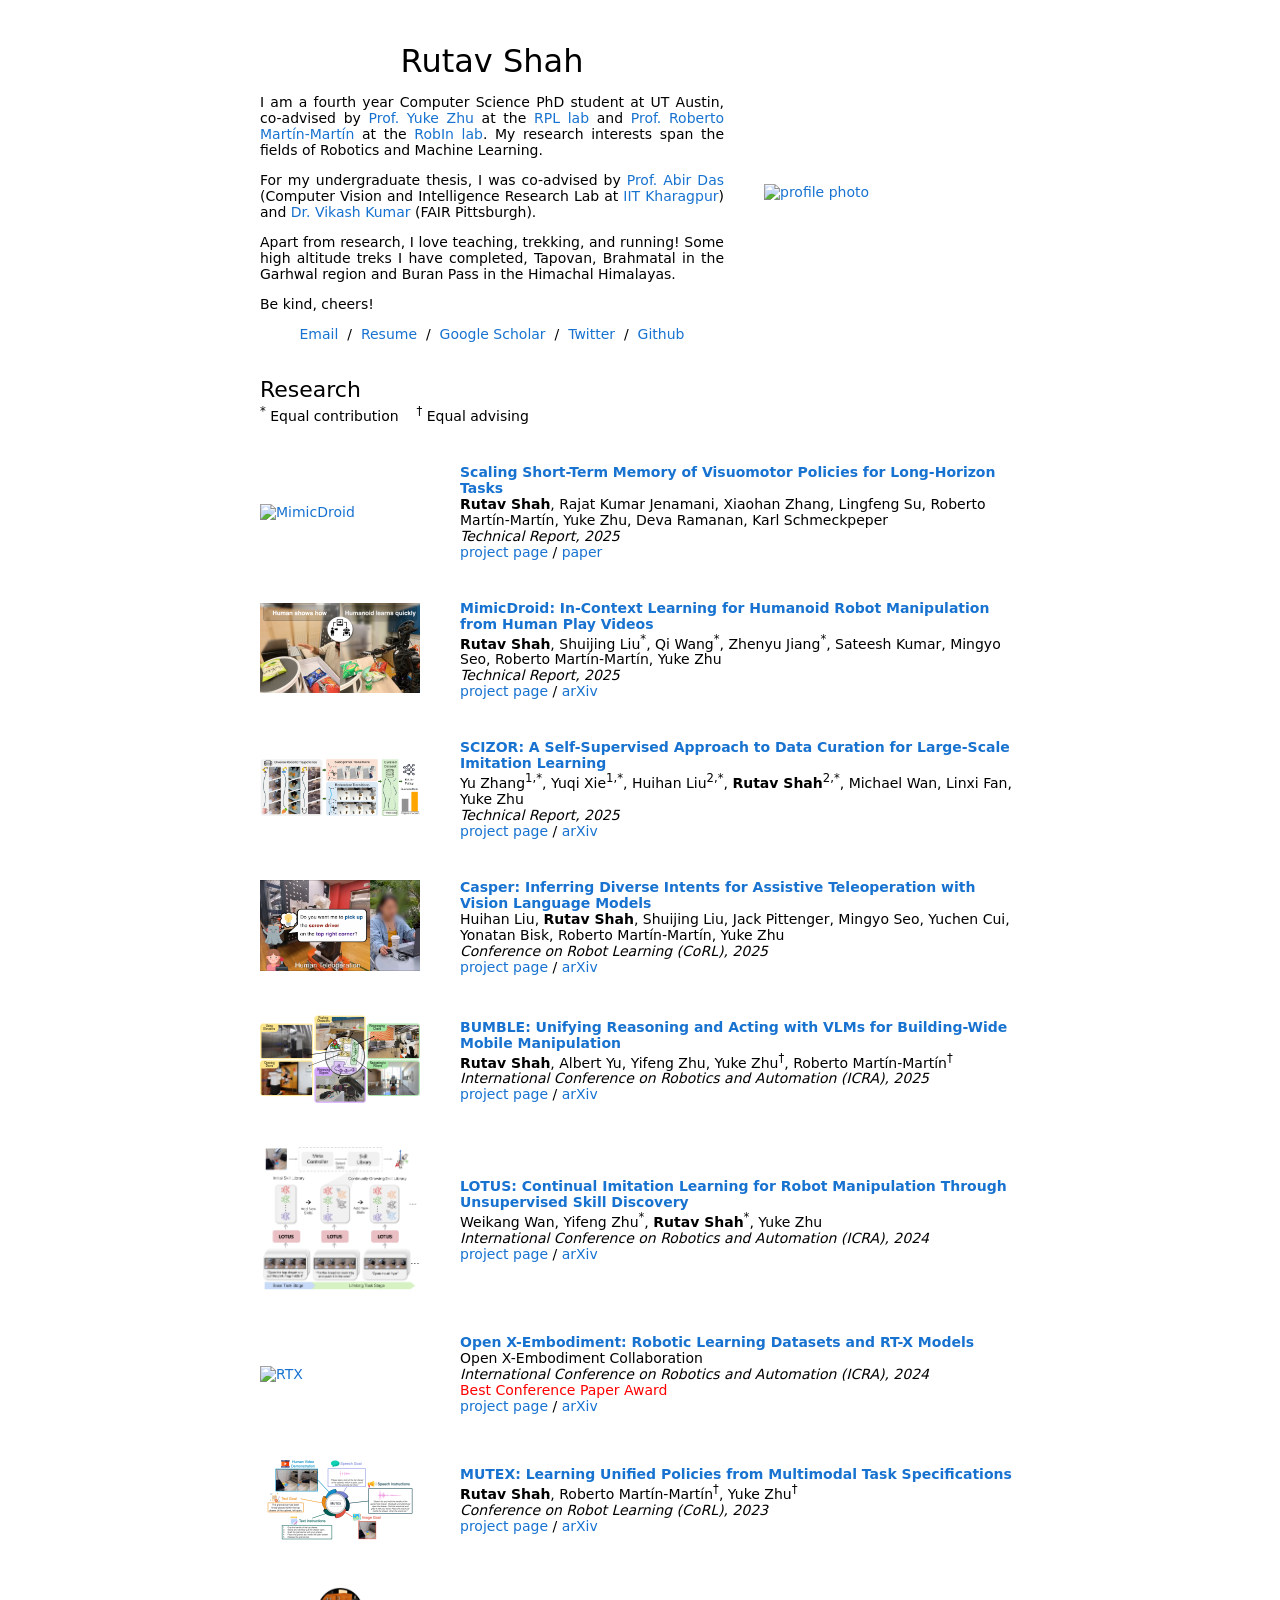
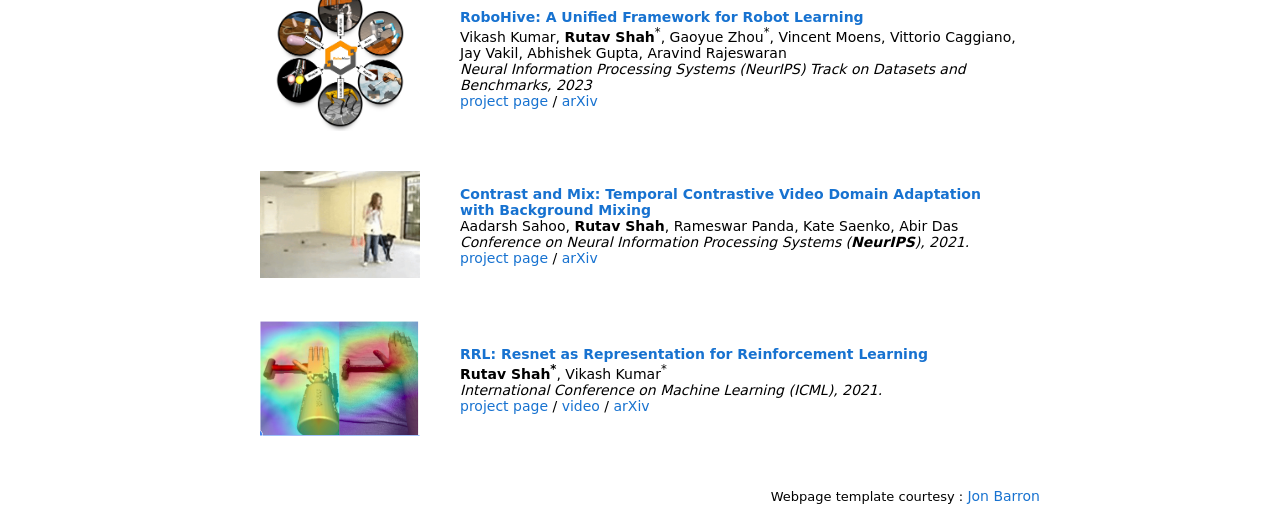
==== commit 73b5354d: "updated with prism and remembench" ====
--- a/index.html
+++ b/index.html
@@ -70,6 +70,27 @@
         </tbody></table>
 
         <table style="width: 100%; border: 0; border-spacing: 0; border-collapse: separate; margin: 0 auto;"><tbody>
+          <!-- PRISM -->
+          <tr>
+            <td style="padding:20px;width:25%;vertical-align:middle">
+                <!-- add an image figure/liu-casper.pdf -->
+                <a href="https://remembench-prism.github.io/" target="_blank">
+                        <img src="images/shah-prism.png" alt="MimicDroid" style="width:100%;max-width:100%">
+                </a>
+            </td>
+            <td style="padding:20px;width:75%;vertical-align:middle">
+              <a href="https://remembench-prism.github.io/">
+                <papertitle>Scaling Short-Term Memory of Visuomotor Policies for Long-Horizon Tasks</papertitle>
+              </a>
+              <br>
+                <strong>Rutav Shah</strong>, Rajat Kumar Jenamani, Xiaohan Zhang, Lingfeng Su, Roberto Martín-Martín, Yuke Zhu, Deva Ramanan, Karl Schmeckpeper
+              <br>
+              <em>Technical Report, 2025</em>
+              <br>
+              <a href="https://remembench-prism.github.io/">project page</a> /
+              <a href="https://drive.google.com/file/d/1HRSOQAQK2CrVPRp85_uTWexriBDA5ZfR/view?usp=sharing">paper</a>
+            </td>
+          </tr>
           <!-- MimicDroid -->
           <tr>
             <td style="padding:20px;width:25%;vertical-align:middle">
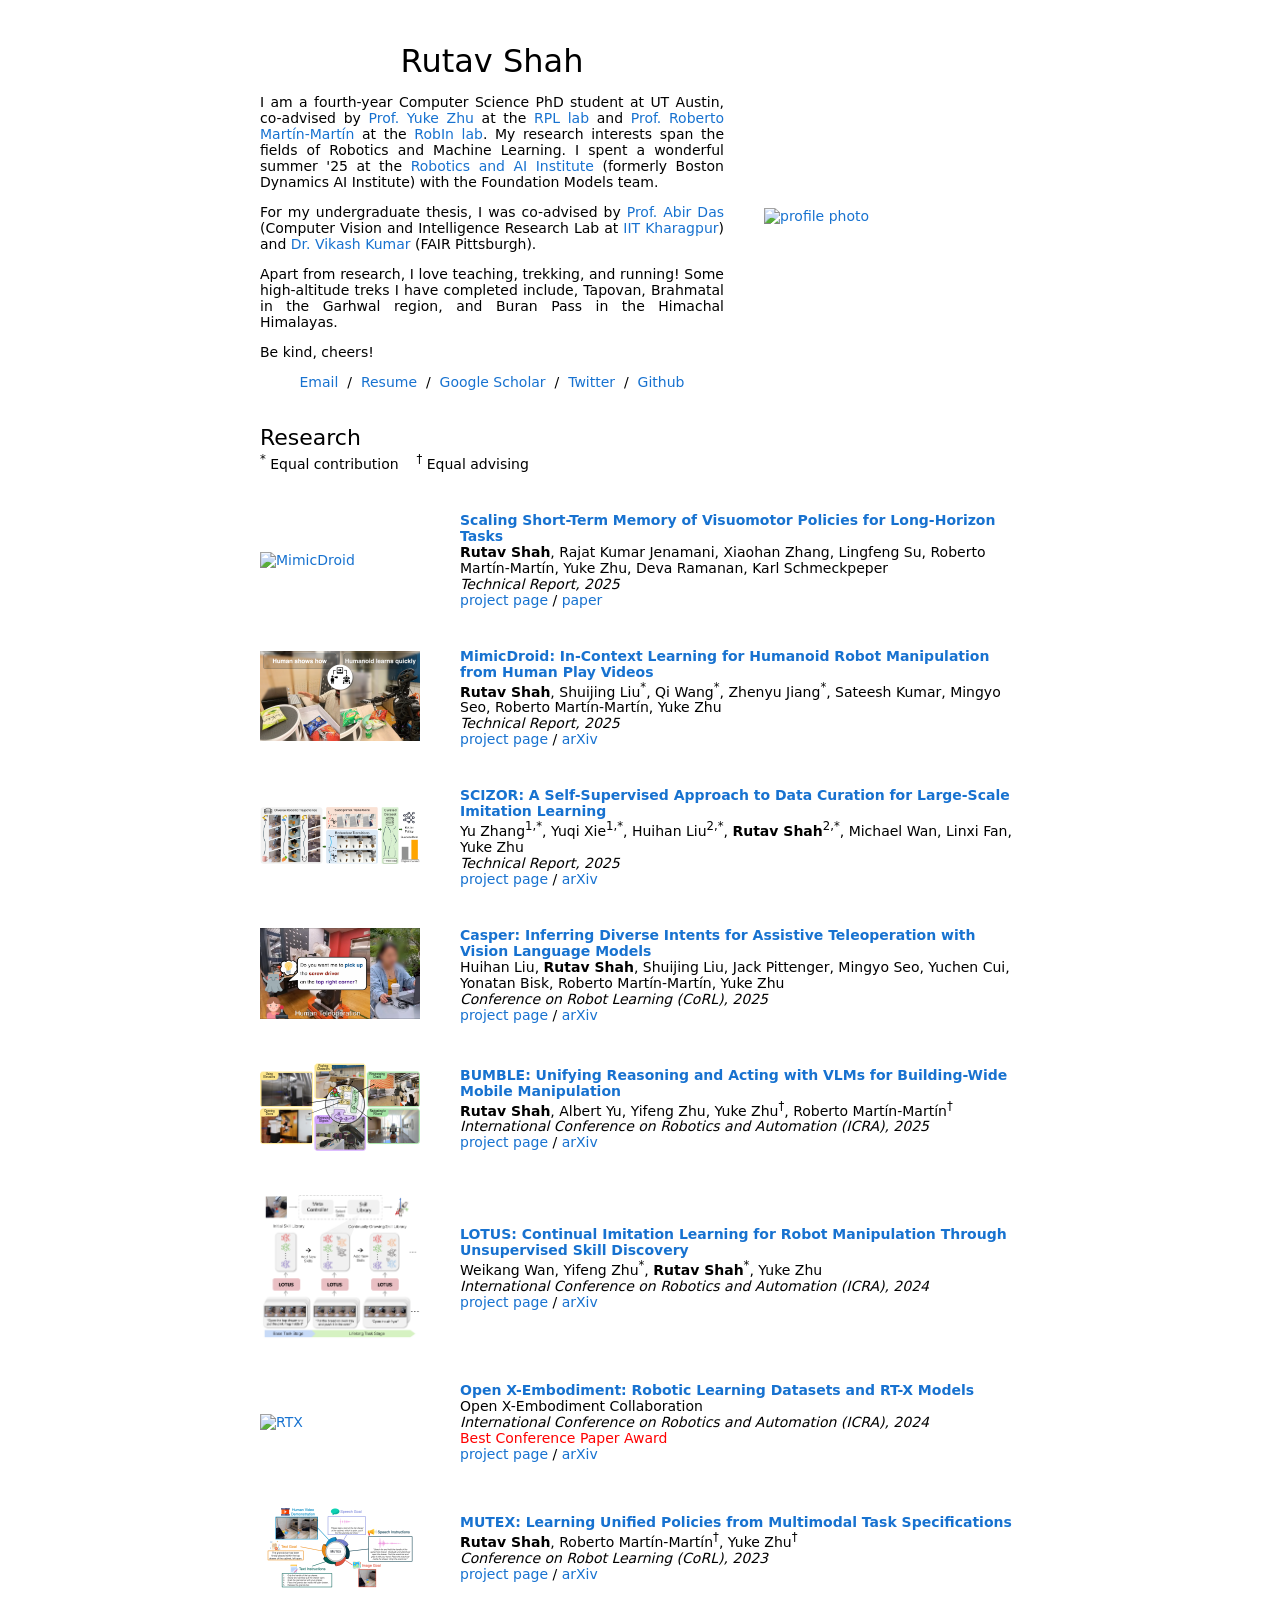
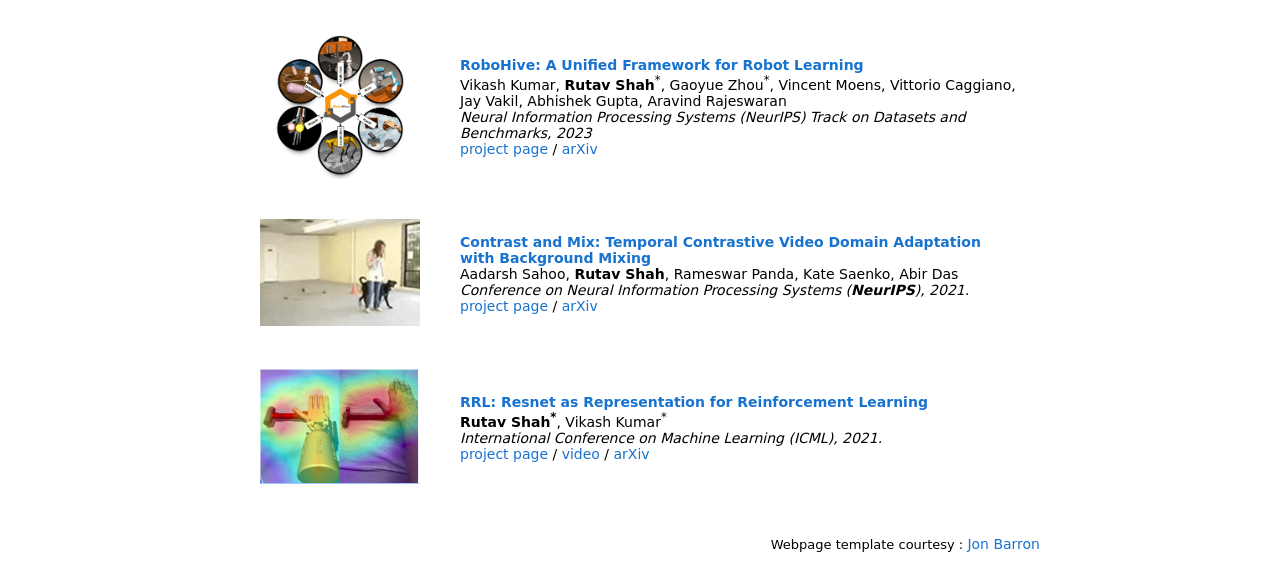
==== commit 618af349: "updates" ====
--- a/index.html
+++ b/index.html
@@ -22,13 +22,13 @@
                 <name>Rutav Shah</name>
               </p>
               <p class="justified-text">
-              I am a fourth year Computer Science PhD student at UT Austin, co-advised by <a href="https://www.cs.utexas.edu/~yukez/"> Prof. Yuke Zhu</a> at the <a href="https://rpl.cs.utexas.edu/">RPL lab</a> and <a href="http://robertomartinmartin.com/">Prof. Roberto Martín-Martín</a> at the <a href="https://robin-lab.cs.utexas.edu/">RobIn lab</a>. My research interests span the fields of Robotics and Machine Learning.
+              I am a fourth-year Computer Science PhD student at UT Austin, co-advised by <a href="https://www.cs.utexas.edu/~yukez/"> Prof. Yuke Zhu</a> at the <a href="https://rpl.cs.utexas.edu/">RPL lab</a> and <a href="http://robertomartinmartin.com/">Prof. Roberto Martín-Martín</a> at the <a href="https://robin-lab.cs.utexas.edu/">RobIn lab</a>. My research interests span the fields of Robotics and Machine Learning. I spent a wonderful summer '25 at the <a href="https://rai-inst.com/">Robotics and AI Institute</a> (formerly Boston Dynamics AI Institute) with the Foundation Models team.
               </p>
               <p class="justified-text">
                 For my undergraduate thesis, I was co-advised by <a href="http://cse.iitkgp.ac.in/~adas/"> Prof. Abir Das </a> (Computer Vision and Intelligence Research Lab at <a href="http://www.iitkgp.ac.in/">IIT Kharagpur</a>) and <a href="https://Vikashplus.github.io/"> Dr. Vikash Kumar </a> (FAIR Pittsburgh).
               </p>
               <p class="justified-text">
-                Apart from research, I love teaching, trekking, and running! Some high altitude treks I have completed, Tapovan, Brahmatal in the Garhwal region and Buran Pass in the Himachal Himalayas.
+                Apart from research, I love teaching, trekking, and running! Some high-altitude treks I have completed include, Tapovan, Brahmatal in the Garhwal region, and Buran Pass in the Himachal Himalayas.
               </p>
               <p>
                 Be kind, cheers!
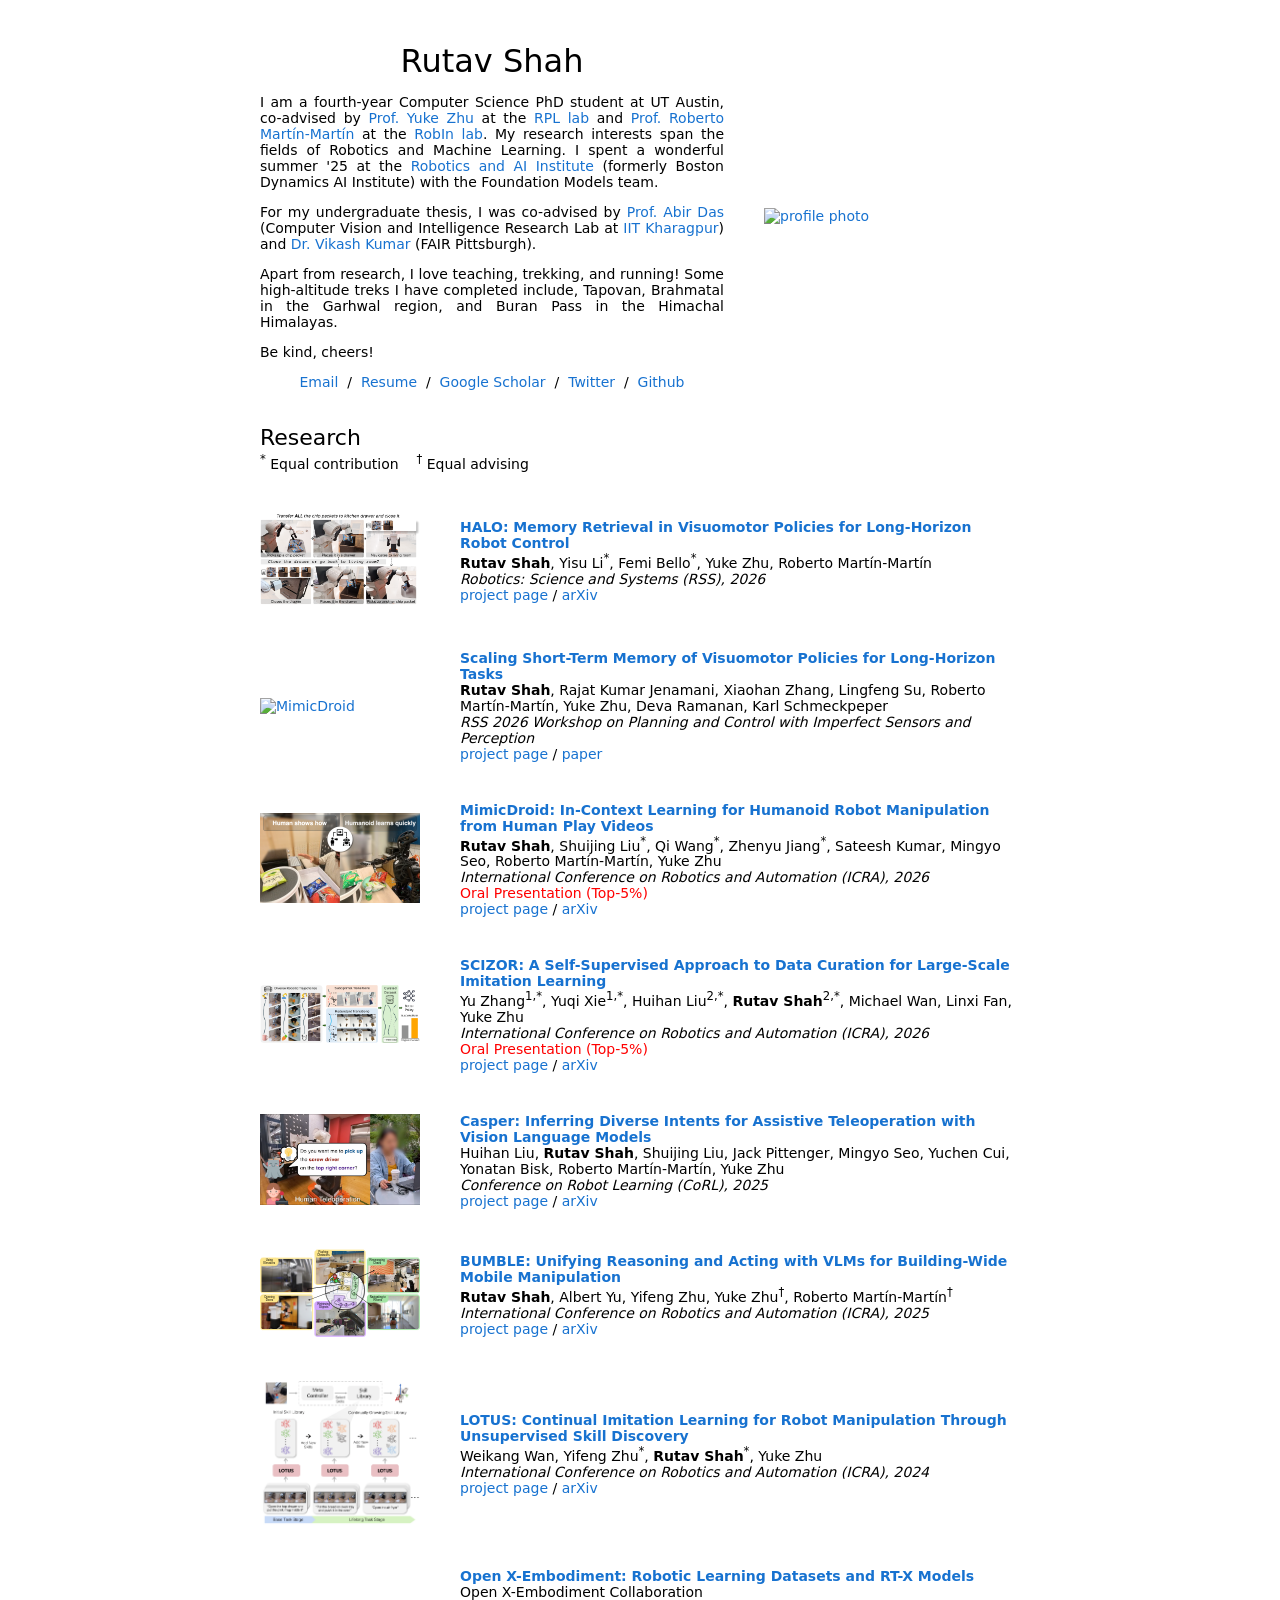
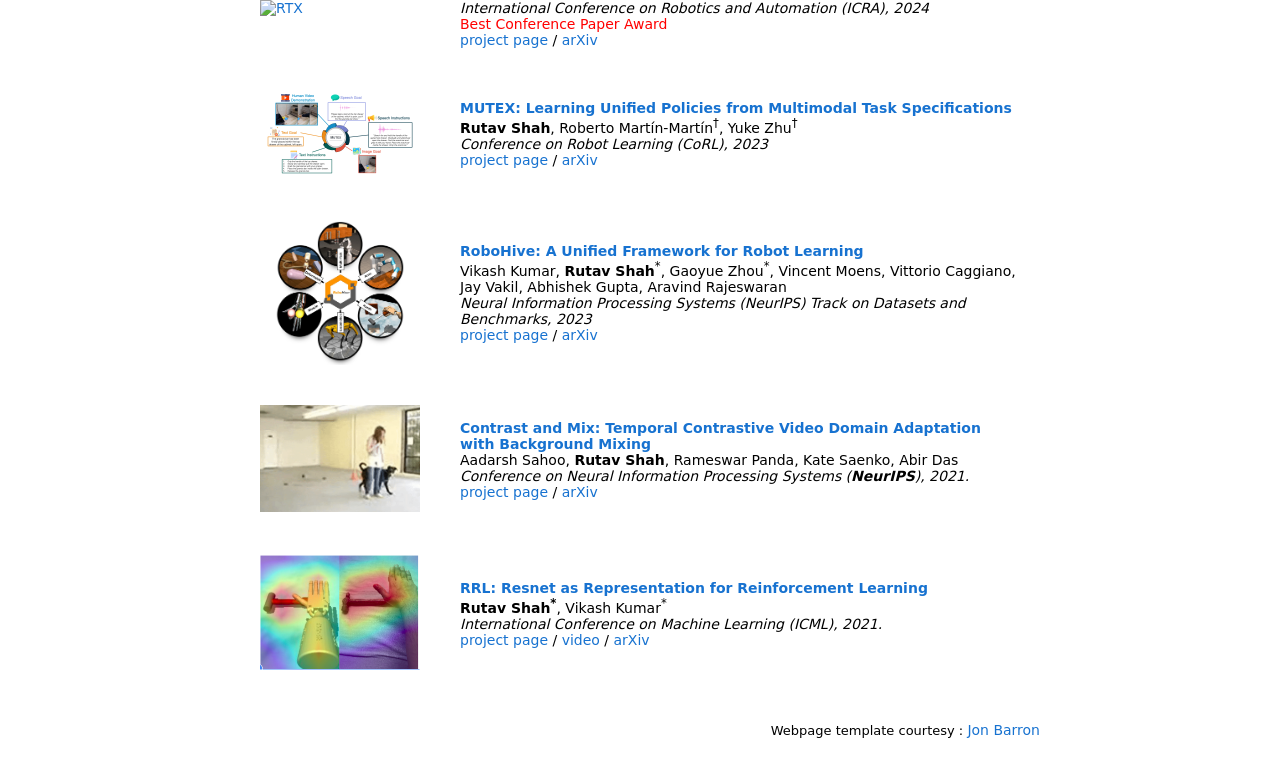
==== commit 8dab207e: "Add HALO publication and update venue info for recent papers Adds HALO (RSS 2026) to the publication" ====
--- a/index.html
+++ b/index.html
@@ -70,6 +70,26 @@
         </tbody></table>
 
         <table style="width: 100%; border: 0; border-spacing: 0; border-collapse: separate; margin: 0 auto;"><tbody>
+          <!-- HALO -->
+          <tr>
+            <td style="padding:20px;width:25%;vertical-align:middle">
+                <a href="https://robin-lab.cs.utexas.edu/HALO/" target="_blank">
+                        <img src="images/shah-halo.png" alt="HALO" style="width:100%;max-width:100%">
+                </a>
+            </td>
+            <td style="padding:20px;width:75%;vertical-align:middle">
+              <a href="https://robin-lab.cs.utexas.edu/HALO/">
+                <papertitle>HALO: Memory Retrieval in Visuomotor Policies for Long-Horizon Robot Control</papertitle>
+              </a>
+              <br>
+              <strong>Rutav Shah</strong>, Yisu Li<sup>*</sup>, Femi Bello<sup>*</sup>, Yuke Zhu, Roberto Martín-Martín
+              <br>
+              <em>Robotics: Science and Systems (RSS), 2026</em>
+              <br>
+              <a href="https://robin-lab.cs.utexas.edu/HALO/">project page</a> /
+              <a href="https://arxiv.org/abs/2606.25136">arXiv</a>
+            </td>
+          </tr>
           <!-- PRISM -->
           <tr>
             <td style="padding:20px;width:25%;vertical-align:middle">
@@ -85,7 +105,7 @@
               <br>
                 <strong>Rutav Shah</strong>, Rajat Kumar Jenamani, Xiaohan Zhang, Lingfeng Su, Roberto Martín-Martín, Yuke Zhu, Deva Ramanan, Karl Schmeckpeper
               <br>
-              <em>Technical Report, 2025</em>
+              <em>RSS 2026 Workshop on Planning and Control with Imperfect Sensors and Perception</em>
               <br>
               <a href="https://remembench-prism.github.io/">project page</a> /
               <a href="https://drive.google.com/file/d/1HRSOQAQK2CrVPRp85_uTWexriBDA5ZfR/view?usp=sharing">paper</a>
@@ -106,7 +126,8 @@
               <br>
               <strong>Rutav Shah</strong>, Shuijing Liu<sup>*</sup>, Qi Wang<sup>*</sup>, Zhenyu Jiang<sup>*</sup>, Sateesh Kumar, Mingyo Seo, Roberto Martín-Martín, Yuke Zhu
               <br>
-              <em>Technical Report, 2025</em>
+              <em>International Conference on Robotics and Automation (ICRA), 2026</em><br>
+              <span style="color: red;">Oral Presentation (Top-5%)</span>
               <br>
               <a href="https://ut-austin-rpl.github.io/MimicDroid/">project page</a> /
               <a href="https://arxiv.org/abs/2509.09769">arXiv</a>
@@ -127,7 +148,8 @@
               <br>
               Yu Zhang<sup>1,*</sup>, Yuqi Xie<sup>1,*</sup>, Huihan Liu<sup>2,*</sup>, <strong>Rutav Shah</strong><sup>2,*</sup>, Michael Wan, Linxi Fan, Yuke Zhu
               <br>
-              <em>Technical Report, 2025</em>
+              <em>International Conference on Robotics and Automation (ICRA), 2026</em><br>
+              <span style="color: red;">Oral Presentation (Top-5%)</span>
               <br>
               <a href="https://ut-austin-rpl.github.io/SCIZOR/">project page</a> /
               <a href="https://arxiv.org/abs/2505.22626">arXiv</a>
